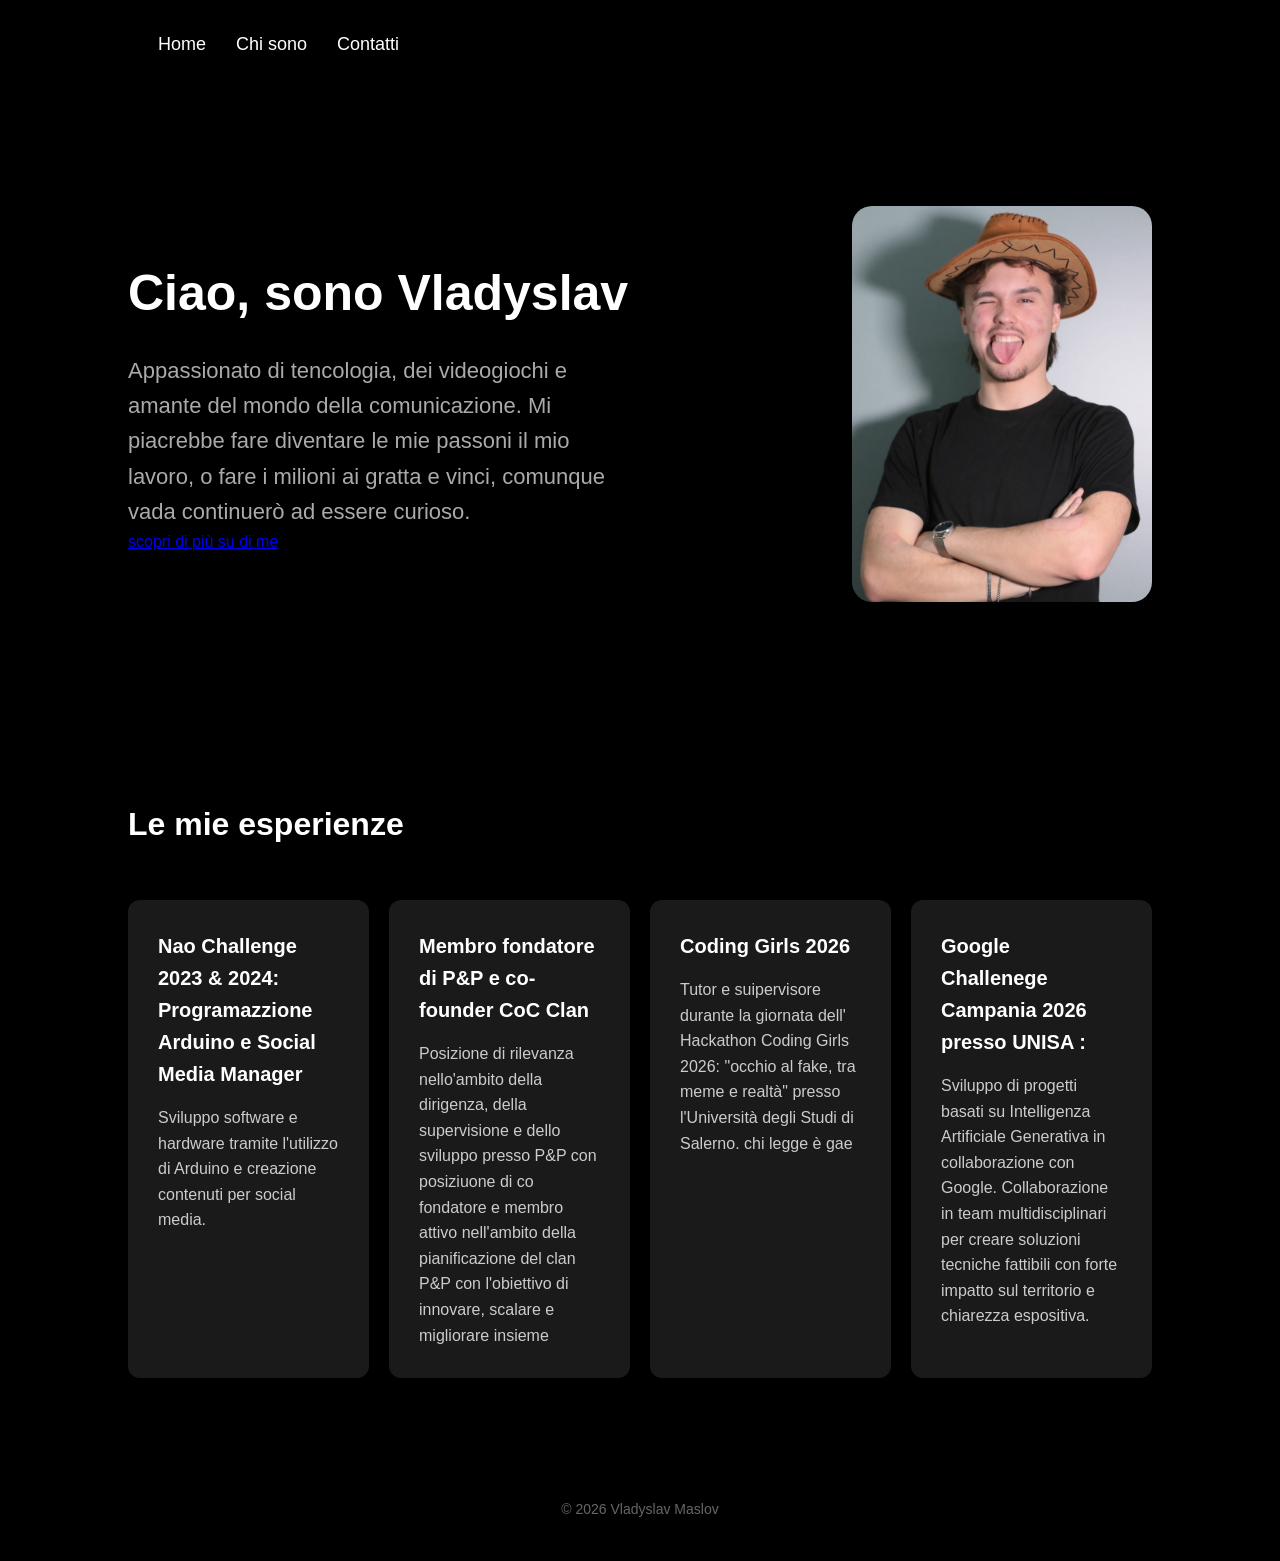
==== index.html @ 77a1912b "Add files via upload Prima versione sito" ====
<!DOCTYPE html>
<html lang="it">
<head>
<meta charset="UTF-8">
<meta name="viewport" content="width=device-width, initial-scale=1.0">
<title>Il Mio Sito Personale | Home</title>
<link rel="stylesheet" href="css/style.css">
</head>

<body>

<header>
    <nav>
        <ul>
            <li><a href="index.html">Home</a></li>
            <li><a href="chi-sono.html">Chi sono</a></li>
            <li><a href="contatti.html">Contatti</a></li>
        </ul>
    </nav>
</header>

<main>


<section class="hero">

    <div class="hero-text">
        <h1>Ciao, sono Vladyslav</h1>
        <p>Appassionato di tencologia, dei videogiochi e amante del mondo della comunicazione.
        Mi piacrebbe fare diventare le mie passoni il mio lavoro, o fare i milioni ai gratta e vinci, comunque vada continuerò ad essere curioso.</p>
        <a href="chi-sono.html" class="link-verde"> scopri di più su di me</a>
    </div>

    <div class="hero-image">
        <img src="img/vlad.jpeg" alt="Foto profilo">
    </div>
</section>

<section class="projects">
    <h2>Le mie esperienze</h2>
    <div>
    </div>

    <div class="projects-container">
        <div class="card">
            <h3>Nao Challenge 2023 & 2024: Programazzione Arduino e Social Media Manager</h3>
            <p>Sviluppo software e hardware tramite l'utilizzo di Arduino e creazione contenuti per social media.</p>
        </div>

        <div class="card">
            <h3>Membro fondatore di P&P e co-founder CoC Clan</h3>
            <p>Posizione di rilevanza nello'ambito della dirigenza, della supervisione e dello sviluppo presso P&P con posiziuone di co fondatore e membro attivo nell'ambito della pianificazione del clan P&P con l'obiettivo di innovare, scalare e migliorare insieme</p>
        </div>

        <div class="card">
            <h3>Coding Girls 2026</h3>
            <p>Tutor e suipervisore durante la giornata dell' Hackathon Coding Girls 2026: "occhio al fake, tra meme e realtà" presso l'Università degli Studi di Salerno. chi legge è gae</p>
        </div>

          <div class="card">
            <h3>Google Challenege Campania 2026 presso UNISA :</h3>
            <p>Sviluppo di progetti basati su Intelligenza Artificiale Generativa in collaborazione con Google. Collaborazione in team multidisciplinari per creare soluzioni tecniche fattibili con forte impatto sul territorio e chiarezza espositiva.</p>
        </div>
    </div>
</section>

</main>

<footer>
    <p>© 2026 Vladyslav Maslov</p>
</footer>

</body>
</html>
---- css/style.css ----
* {
    margin: 0;
    padding: 0;
    box-sizing: border-box;
}


body {
    font-family: Arial, sans-serif; 
    background-color: #000000;      
    color: #ffffff;                 /* Testo bianco */
    line-height: 1.6;              
}


nav {
    display: flex;
    justify-content: space-between; 
    align-items: center;
    padding: 30px 10%;            
}

nav h2 {
    font-size: 24px;
}

nav ul {
    display: flex;
    list-style: none;               
}

nav ul li {
    margin-left: 30px;              
}

nav a {
    color: white;
    text-decoration: none;          
    font-size: 18px;
}


.hero {
    display: flex;
    flex-direction: row;            
    align-items: center;
    padding: 80px 10%;
    min-height: 70vh;               
}

.hero-text {
    flex: 1;                        
}

.hero-text h1 {
    font-size: 50px;
    margin-bottom: 20px;
}

.hero-text p {
    font-size: 22px;
    color: #aaaaaa;
}

.hero-image {
    flex: 1;
    display: flex;
    justify-content: flex-end;      
}

.hero-image img {
    width: 300px;
    border-radius: 20px;            
}


.about {
    display: flex;
    padding: 80px 10%;
    background-color: #0f0f0f;      
}


.about-text h2 {
    font-size: 36px;
    margin-bottom: 20px;
}

.projects {
    padding: 80px 10%;
}

.projects h2 {
    font-size: 32px;
    margin-bottom: 50px;            
}

.projects-container {
    display: flex;
    gap: 20px;                      
}

.card {
    background-color: #1a1a1a;
    padding: 30px;
    border-radius: 12px;
    flex: 1;                        
}

.card h3 {
    margin-bottom: 15px;
    font-size: 20px;
}

.card p {
    font-size: 16px;
    color: #ccc;
}


footer {
    text-align: center;
    padding: 40px;
    font-size: 14px;
    color: #666;
}


/* chi sono */
.pagina-titolo {
    text-align: center;
    padding: 60px 10%;
}

.pagina-titolo h1 {
    font-size: 40px;
    margin-bottom: 10px;
}

.bio-centrata {
    padding: 60px 10%;
    background-color: #000; 
    color: #ffffff;
}


.contenitore-stretto {
    max-width: 750px;
    margin: 0 auto;   
}


.blocco-testo {
    margin-bottom: 50px; 
}

.blocco-testo p {
    font-size: 19px;    
    line-height: 1.8;   
    color: #ccc;        
}


.blocco-immagine {
    margin-bottom: 60px; 
}

.blocco-immagine img {
    width: 100%;         
    height: auto;        
    border-radius: 15px; 
}




/* contatti */
.contatti-page {
    padding: 80px 10%;
    text-align: center; /* Centriamo tutto per questa pagina */
    background-color: #000;
}

.contatti-page p {
    font-size: 20px;
    margin-bottom: 40px;
    color: #ccc;
}

.lista-contatti {
    display: flex;
    flex-direction: column; 
    gap: 20px;
    align-items: center;
}

.bottone-contatto {
    display: inline-block;
    width: 100%;
    max-width: 300px;
    padding: 15px 25px;
    background-color: transparent;
    color: white;
    text-decoration: none;
    border: 2px solid #28a745;
    border-radius: 8px;
    font-weight: bold;
}

.info-extra {
    margin-top: 50px;
    font-size: 14px;
    color: #666;
}


@media (max-width: 768px) {
    
    nav, .hero, .about, .projects-container {
        flex-direction: column;
        text-align: center;
    }

    .hero-image {
        justify-content: center;
        margin-top: 40px;
    }

    nav ul {
        margin-top: 20px;
    }

    .about .numero {
        margin-right: 0;
        margin-bottom: 20px;
    }
}
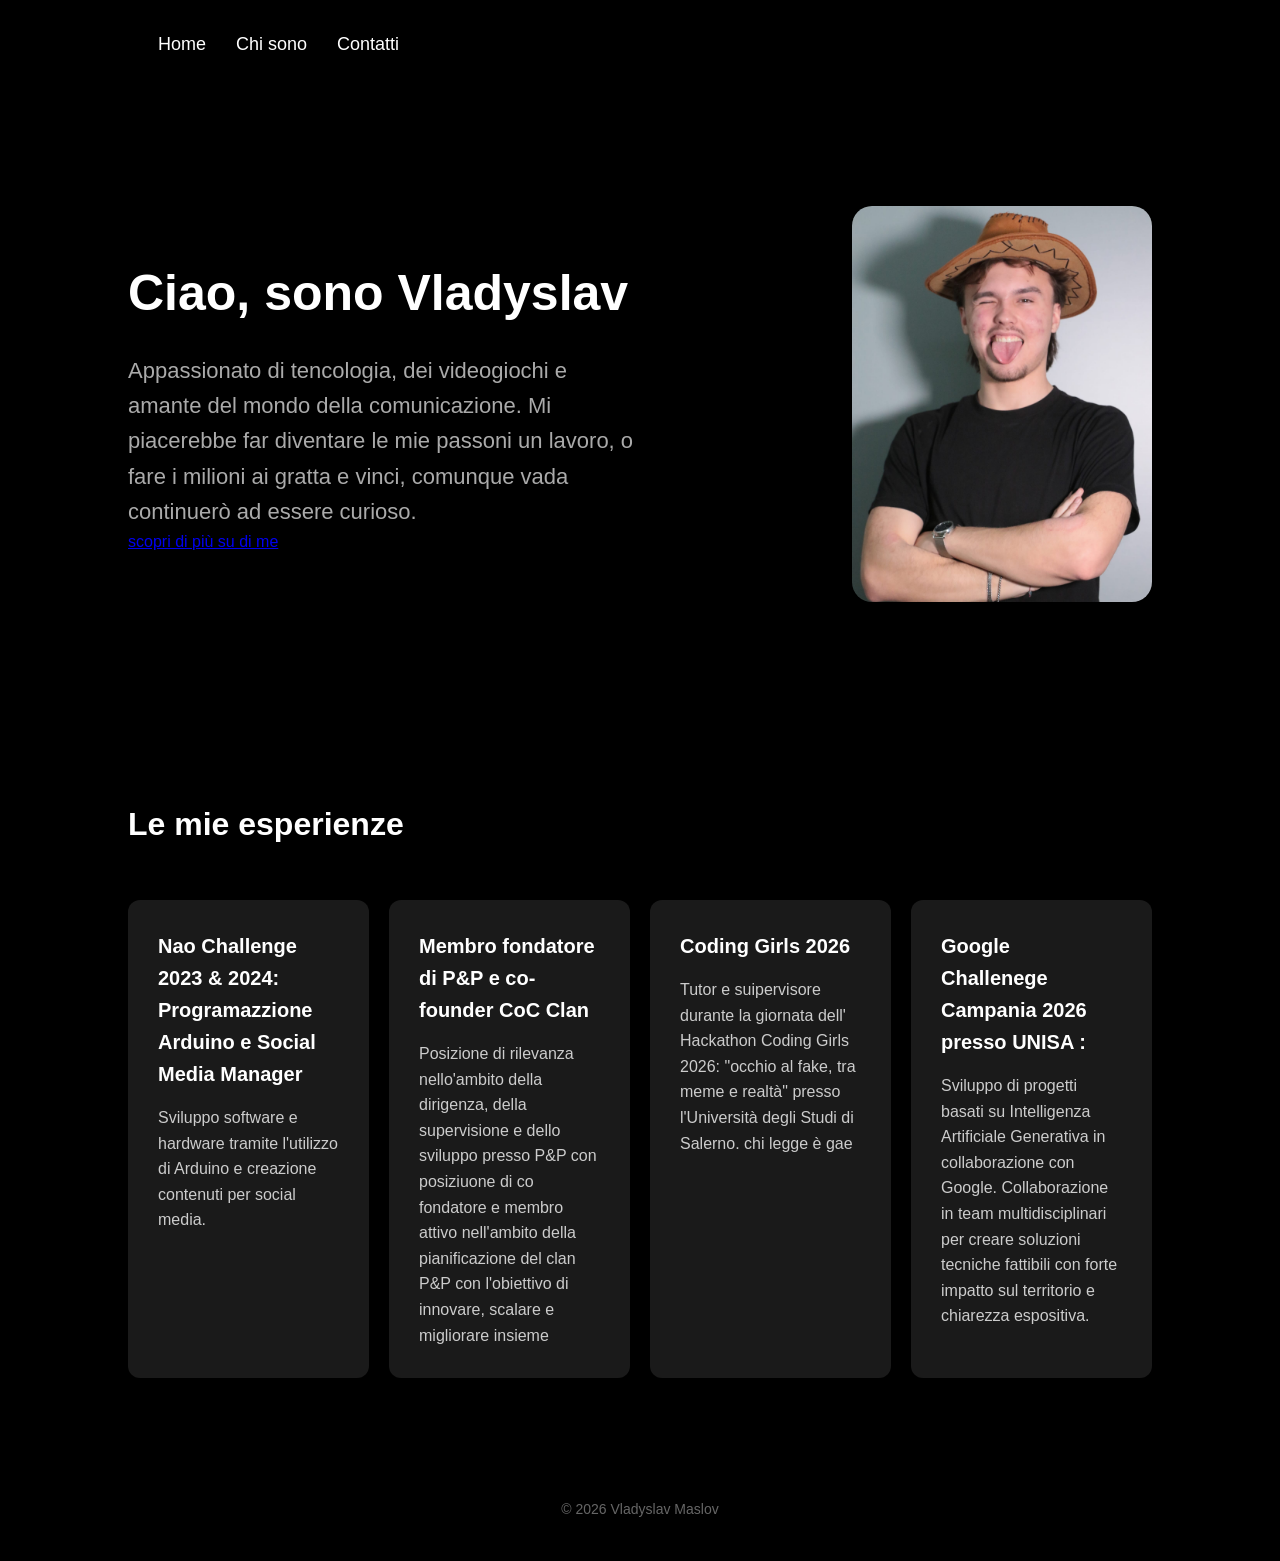
==== commit 1f826f1c: "Update index.html errori di battitura" ====
--- a/index.html
+++ b/index.html
@@ -27,7 +27,7 @@
     <div class="hero-text">
         <h1>Ciao, sono Vladyslav</h1>
         <p>Appassionato di tencologia, dei videogiochi e amante del mondo della comunicazione.
-        Mi piacrebbe fare diventare le mie passoni il mio lavoro, o fare i milioni ai gratta e vinci, comunque vada continuerò ad essere curioso.</p>
+        Mi piacerebbe far diventare le mie passoni un lavoro, o fare i milioni ai gratta e vinci, comunque vada continuerò ad essere curioso.</p>
         <a href="chi-sono.html" class="link-verde"> scopri di più su di me</a>
     </div>
 
